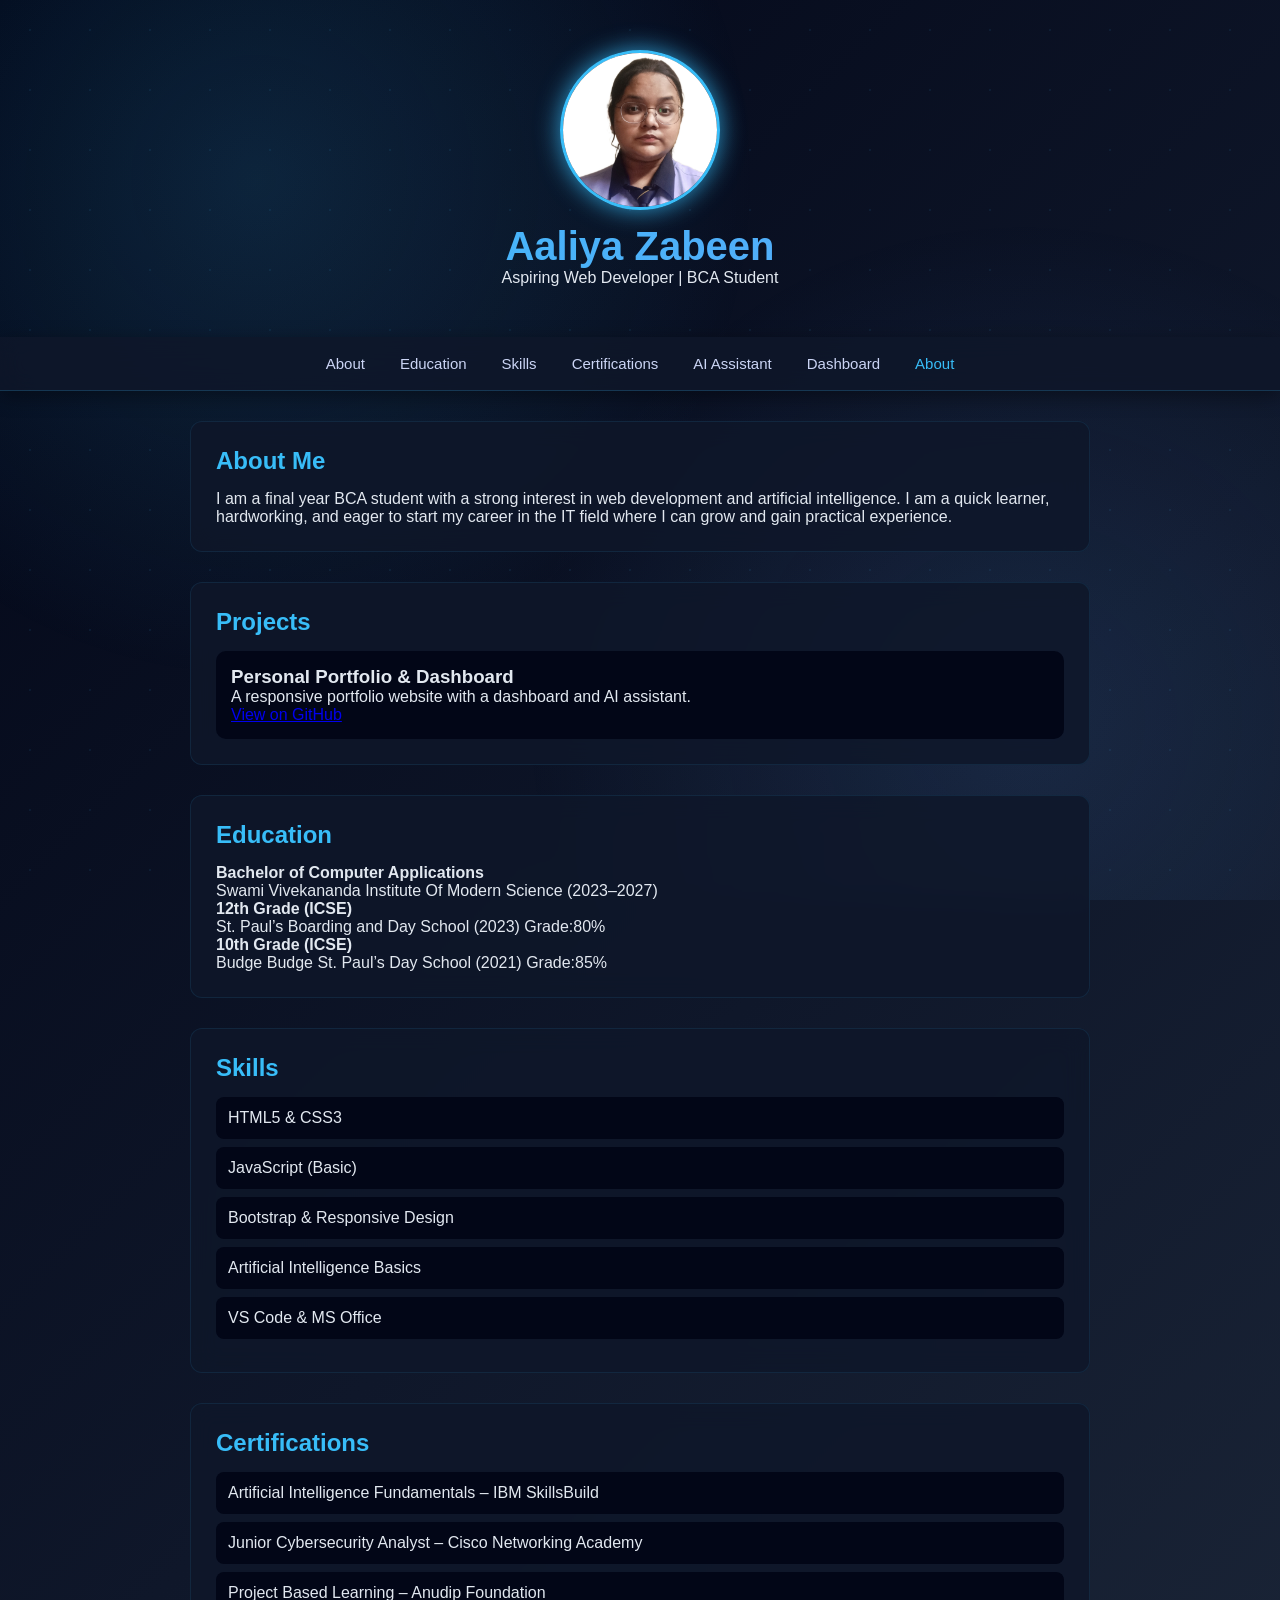
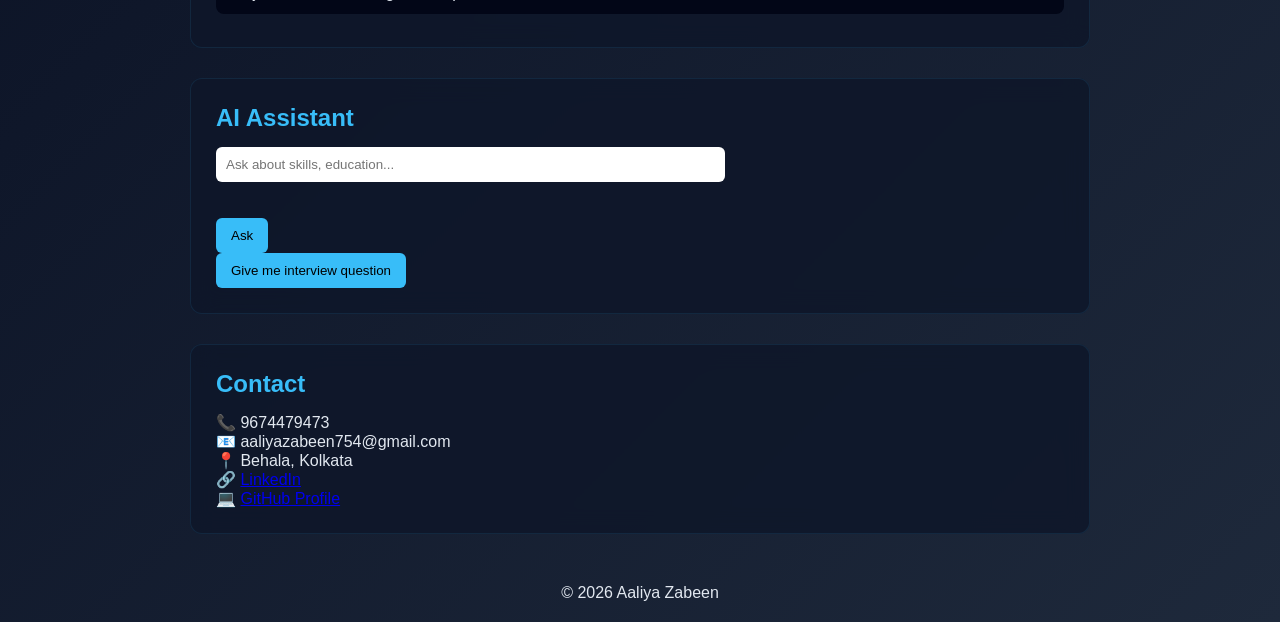
==== index.html @ 9a7f5747 "Add files via upload" ====
<!DOCTYPE html>
<html>
<head>
  <title>Aaliya Zabeen | Portfolio</title>
  <link rel="stylesheet" href="style.css">
</head>
<body>

<header class="hero">
  <img src="Aaliya photo.jpg.jpg" alt="Aaliya Zabeen" class="profile-pic">
  <h1>Aaliya Zabeen</h1>
  <p class="typing">Aspiring Web Developer | BCA Student</p>
</header>


<nav>
  <a href="#about">About</a>
  <a href="#education">Education</a>
  <a href="#skills">Skills</a>
  <a href="#certifications">Certifications</a>
  <a href="#ai">AI Assistant</a>
  <a href="dashboard.html">Dashboard</a>
  <a href="#about" class="active">About</a>
</nav>

<section id="about">
  <h2>About Me</h2>
  <p>
    I am a final year BCA student with a strong interest in web development and artificial intelligence.
    I am a quick learner, hardworking, and eager to start my career in the IT field where I can grow and gain practical experience.
  </p>
</section>

<section id="projects">
  <h2>Projects</h2>

  <div class="card">
    <h3>Personal Portfolio & Dashboard</h3>
    <p>A responsive portfolio website with a dashboard and AI assistant.</p>
    <a href="https://github.com/Aaliya9051" target="_blank">View on GitHub</a>
  </div>

</section>

<section id="education">
  <h2>Education</h2>
  <p><b>Bachelor of Computer Applications</b><br>
  Swami Vivekananda Institute Of Modern Science (2023–2027)</p>

  <p><b>12th Grade (ICSE)</b><br>
  St. Paul’s Boarding and Day School (2023)
  Grade:80%</p>

  <p><b>10th Grade (ICSE)</b><br>
  Budge Budge St. Paul’s Day School (2021)
  Grade:85%</p>
</section>

<section id="skills">
  <h2>Skills</h2>
  <ul>
    <li>HTML5 & CSS3</li>
    <li>JavaScript (Basic)</li>
    <li>Bootstrap & Responsive Design</li>
    <li>Artificial Intelligence Basics</li>
    <li>VS Code & MS Office</li>
  </ul>
</section>

<section id="certifications">
  <h2>Certifications</h2>
  <ul>
    <li>Artificial Intelligence Fundamentals – IBM SkillsBuild</li>
    <li>Junior Cybersecurity Analyst – Cisco Networking Academy</li>
    <li>Project Based Learning – Anudip Foundation</li>
  </ul>
</section>

<section id="ai">
  <h2>AI Assistant</h2>

  <input type="text" id="question" placeholder="Ask about skills, education...">
  
  <div id="suggestions"></div>

  <br><br>
  <button onclick="askAI()">Ask</button>

  <p id="answer"></p>

  <button onclick="askQuestion()">Give me interview question</button>
  <p id="questionBox"></p>
</section>

<section>
  <h2>Contact</h2>
  <p>📞 9674479473</p>
  <p>📧 aaliyazabeen754@gmail.com</p>
  <p>📍 Behala, Kolkata</p>

  <p>
    🔗 <a href="https://www.linkedin.com/in/aaliya-zabeen-4bb41a309" target="_blank">LinkedIn</a>
  </p>

  <p>
    💻 <a href="https://github.com/Aaliya9051" target="_blank">GitHub Profile</a>
  </p>
</section>

<footer>
  <p>© 2026 Aaliya Zabeen</p>
</footer>

<script src="script.js"></script>
</body>
</html>
---- style.css ----
* {
  margin: 0;
  padding: 0;
  box-sizing: border-box;
}

html {
  scroll-behavior: smooth;
}

body {
  font-family: 'Segoe UI', sans-serif;
  background: linear-gradient(135deg, #020617, #0f172a, #1e293b);
  color: #e2e8f0;
}

/* HEADER */
.hero {
  text-align: center;
  padding: 50px 20px;
}

.profile-pic {
  width: 160px;
  height: 160px;
  border-radius: 50%;
  object-fit: cover;      /* fills circle properly */
  object-position: top center;   /* adjust this if face cut */
  border: 3px solid #38bdf8;
  box-shadow: 0 0 25px rgba(56,189,248,0.8);
}


h1 {
  margin-top: 10px;
  font-size: 2.5rem;
  background: linear-gradient(90deg, #38bdf8, #60a5fa);
  -webkit-background-clip: text;
  -webkit-text-fill-color: transparent;
}

/* NAV */
nav {
  display: flex;
  justify-content: center;
  gap: 35px;
  padding: 18px;
  background: rgba(15, 23, 42, 0.85);
  backdrop-filter: blur(12px);
  border-bottom: 1px solid rgba(56,189,248,0.2);
}

nav a {
  color: #cbd5f5;
  text-decoration: none;
  font-size: 15px;
  position: relative;
  transition: 0.3s;
}

/* 🔥 Hover effect (light blue glow) */
nav a:hover {
  color: #38bdf8;
}

/* 🔥 Animated underline */
nav a::after {
  content: "";
  position: absolute;
  width: 0%;
  height: 2px;
  left: 0;
  bottom: -6px;
  background: linear-gradient(90deg, #38bdf8, #60a5fa);
  transition: 0.3s;
}

nav a:hover::after {
  width: 100%;
}

/* SECTIONS */
section {
  max-width: 900px;
  margin: 30px auto;
  padding: 25px;
  background: rgba(15, 23, 42, 0.7);
  border-radius: 12px;
  transition: 0.3s;
}

section:hover {
  transform: translateY(-5px);
  box-shadow: 0 0 20px rgba(56,189,248,0.4);
}

h2 {
  color: #38bdf8;
  margin-bottom: 15px;
}

/* LIST */
ul {
  list-style: none;
}

ul li {
  background: #020617;
  padding: 10px;
  margin: 6px 0;
  border-radius: 8px;
}

/* BUTTON */
button {
  padding: 10px 15px;
  background: #38bdf8;
  border: none;
  border-radius: 6px;
  color: black;
  cursor: pointer;
}

button:hover {
  box-shadow: 0 0 15px #38bdf8;
}

/* INPUT */
input {
  padding: 10px;
  width: 60%;
  border-radius: 6px;
  border: none;
}

/* AI Suggestions */
#suggestions div {
  background: #020617;
  padding: 5px;
  margin: 2px;
  border-radius: 5px;
  cursor: pointer;
}

#suggestions div:hover {
  background: #38bdf8;
  color: black;
}

/* CARD */
.card {
  background: #020617;
  padding: 15px;
  border-radius: 10px;
}

/* FOOTER */
footer {
  text-align: center;
  padding: 20px;
}
.fade-in {
  opacity: 0;
  transform: translateY(20px);
  animation: fadeIn 1s ease forwards;
}

@keyframes fadeIn {
  to {
    opacity: 1;
    transform: translateY(0);
  }
}
.card {
  transition: 0.3s;
}

.card:hover {
  transform: scale(1.05);
  box-shadow: 0 0 25px rgba(56,189,248,0.5);
}
button:active {
  transform: scale(0.95);
}
.hero {
  animation: fadeIn 1.2s ease;
}
ul li {
  background: #020617;
  padding: 12px;
  margin: 8px 0;
  border-radius: 8px;
  transition: 0.3s;
}

/* 🔥 SAME BLUE THEME HOVER */
ul li:hover {
  background: #0f172a;
  border-left: 4px solid #38bdf8;
  box-shadow: 0 0 15px rgba(56,189,248,0.4);
  transform: translateX(5px);
}
.card {
  background: #020617;
  padding: 15px;
  border-radius: 10px;
  transition: 0.3s;
}

.card:hover {
  transform: scale(1.03);
  box-shadow: 0 0 20px rgba(56,189,248,0.5);
}
section:hover {
  transform: translateY(-6px);
  box-shadow: 0 0 25px rgba(56,189,248,0.4);
}
nav a.active {
  color: #38bdf8;
}
nav {
  box-shadow: 0 5px 20px rgba(0,0,0,0.4);
}
body::before {
  content: "";
  position: fixed;
  width: 100%;
  height: 100%;
  background: radial-gradient(circle, rgba(56,189,248,0.15) 1px, transparent 1px);
  background-size: 50px 50px;
  z-index: -1;
}
body::before {
  content: "";
  position: fixed;
  width: 100%;
  height: 100%;
  background: radial-gradient(circle at 20% 20%, rgba(56,189,248,0.15), transparent 40%),
              radial-gradient(circle at 80% 80%, rgba(96,165,250,0.12), transparent 40%),
              radial-gradient(circle, rgba(56,189,248,0.08) 1px, transparent 1px);
  background-size: 100% 100%, 100% 100%, 60px 60px;
  z-index: -1;
}
@keyframes floatBG {
  0% { transform: translateY(0px); }
  50% { transform: translateY(-10px); }
  100% { transform: translateY(0px); }
}

body::before {
  animation: floatBG 12s ease-in-out infinite;
}
section {
  max-width: 900px;
  margin: 30px auto;
  padding: 25px;
  background: rgba(15, 23, 42, 0.85);
  border-radius: 12px;
  backdrop-filter: blur(12px);
  border: 1px solid rgba(56,189,248,0.1);
}
body {
  overflow-x: hidden;
}
.home-btn {
  display: inline-block;
  margin: 30px auto;
  padding: 10px 18px;
  background: transparent;
  border: 2px solid #38bdf8;
  color: #38bdf8;
  border-radius: 8px;
  text-decoration: none;
  transition: 0.3s;
}

.home-btn:hover {
  background: #38bdf8;
  color: black;
  box-shadow: 0 0 15px #38bdf8;
}
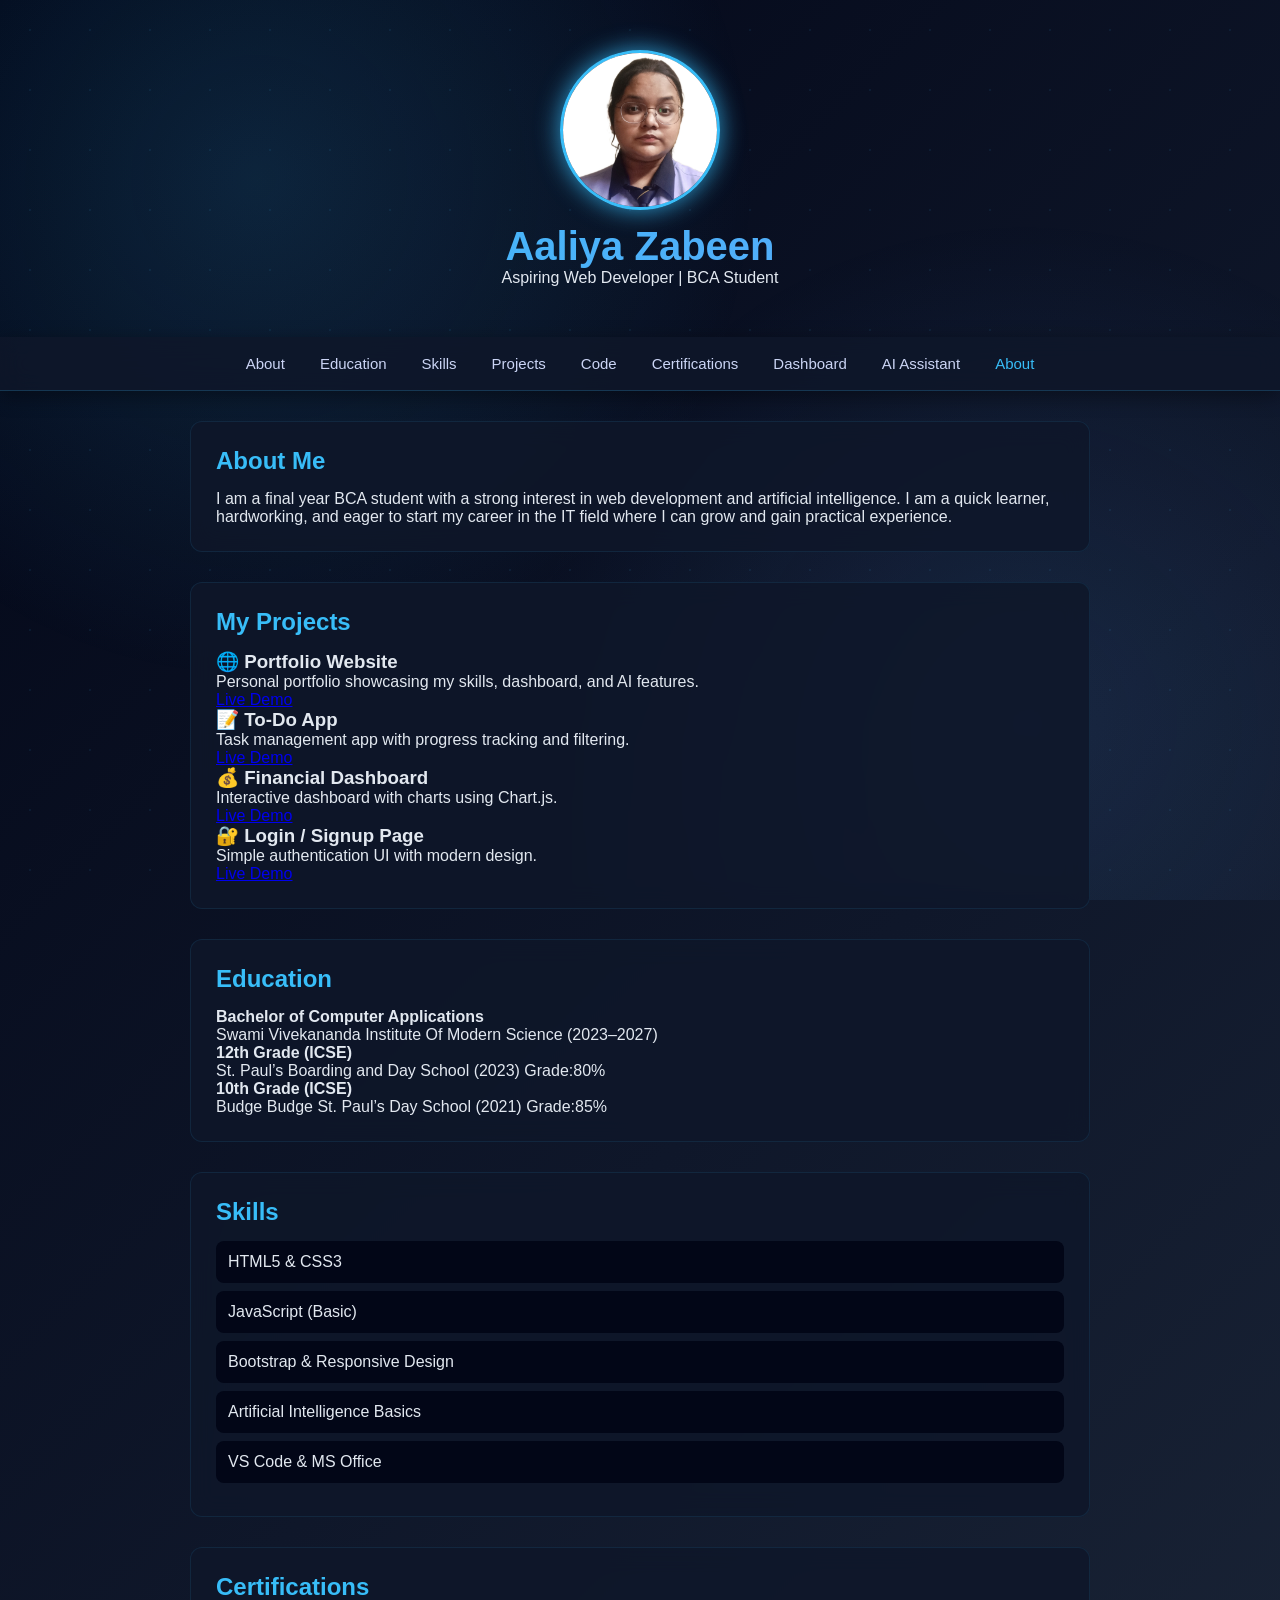
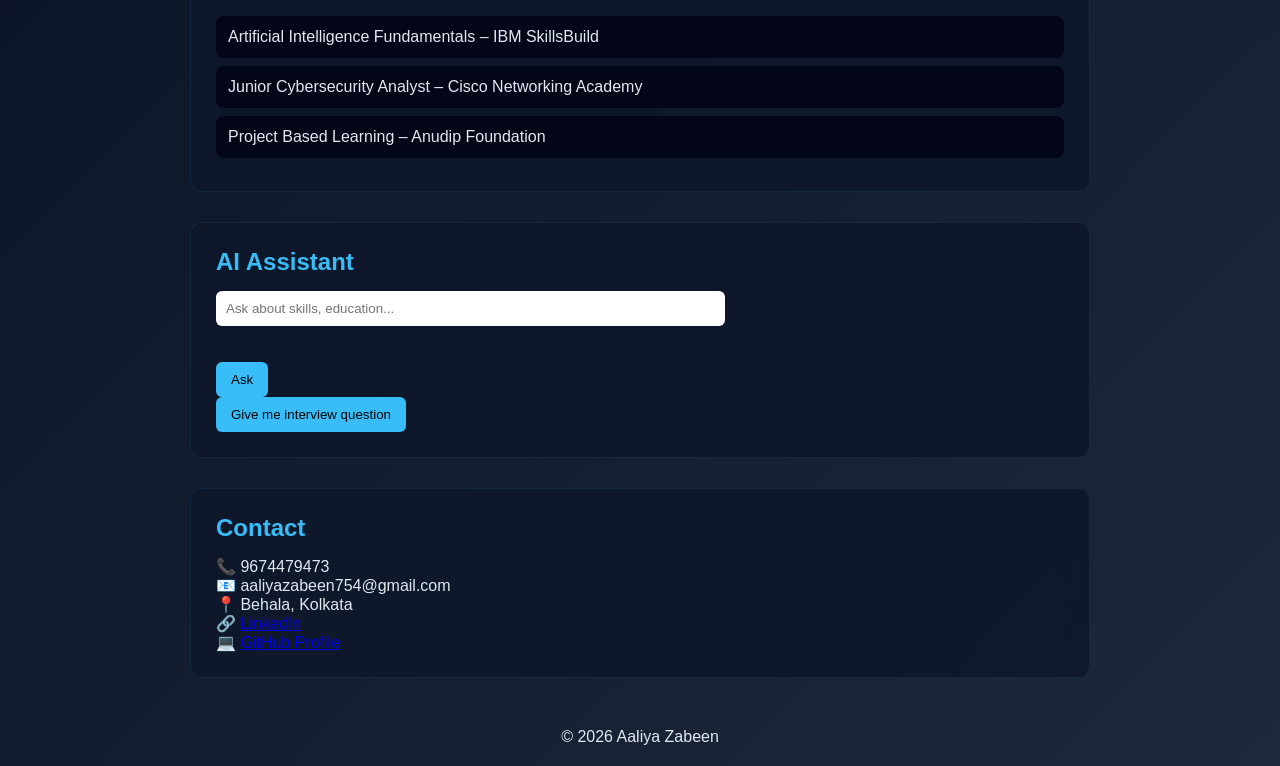
==== commit 32a72318: "Update index.html" ====
--- a/index.html
+++ b/index.html
@@ -17,10 +17,13 @@
   <a href="#about">About</a>
   <a href="#education">Education</a>
   <a href="#skills">Skills</a>
+  <a href="#projects">Projects</a>
+  <a href="https://github.com/Aaliya9051" target="_blank">Code</a>
   <a href="#certifications">Certifications</a>
+  <a href="dashboard.html">Dashboard</a>
   <a href="#ai">AI Assistant</a>
-  <a href="dashboard.html">Dashboard</a>
   <a href="#about" class="active">About</a>
+  
 </nav>
 
 <section id="about">
@@ -32,13 +35,40 @@
 </section>
 
 <section id="projects">
-  <h2>Projects</h2>
+  <h2>My Projects</h2>
 
-  <div class="card">
-    <h3>Personal Portfolio & Dashboard</h3>
-    <p>A responsive portfolio website with a dashboard and AI assistant.</p>
-    <a href="https://github.com/Aaliya9051" target="_blank">View on GitHub</a>
+  <div class="project-container">
+
+    <!-- Portfolio -->
+    <div class="project-card">
+      <h3>🌐 Portfolio Website</h3>
+      <p>Personal portfolio showcasing my skills, dashboard, and AI features.</p>
+      <a href="https://aaliya9051.github.io/portfolio-website/" target="_blank">Live Demo</a>
+    </div>
+
+    <!-- To-Do App -->
+    <div class="project-card">
+      <h3>📝 To-Do App</h3>
+      <p>Task management app with progress tracking and filtering.</p>
+      <a href="https://aaliya9051.github.io/todo-app/" target="_blank">Live Demo</a>
+    </div>
+
+    <!-- Financial Dashboard -->
+    <div class="project-card">
+      <h3>💰 Financial Dashboard</h3>
+      <p>Interactive dashboard with charts using Chart.js.</p>
+      <a href="https://aaliya9051.github.io/Finance-Dashboard/" target="_blank">Live Demo</a>
+    </div>
+
+    <!-- Login Signup -->
+    <div class="project-card">
+      <h3>🔐 Login / Signup Page</h3>
+      <p>Simple authentication UI with modern design.</p>
+      <a href="https://aaliya9051.github.io/login-signup-page/" target="_blank">Live Demo</a>
+    </div>
+
   </div>
+</section>
 
 </section>
 
@@ -113,4 +143,4 @@
 
 <script src="script.js"></script>
 </body>
-</html>+</html>
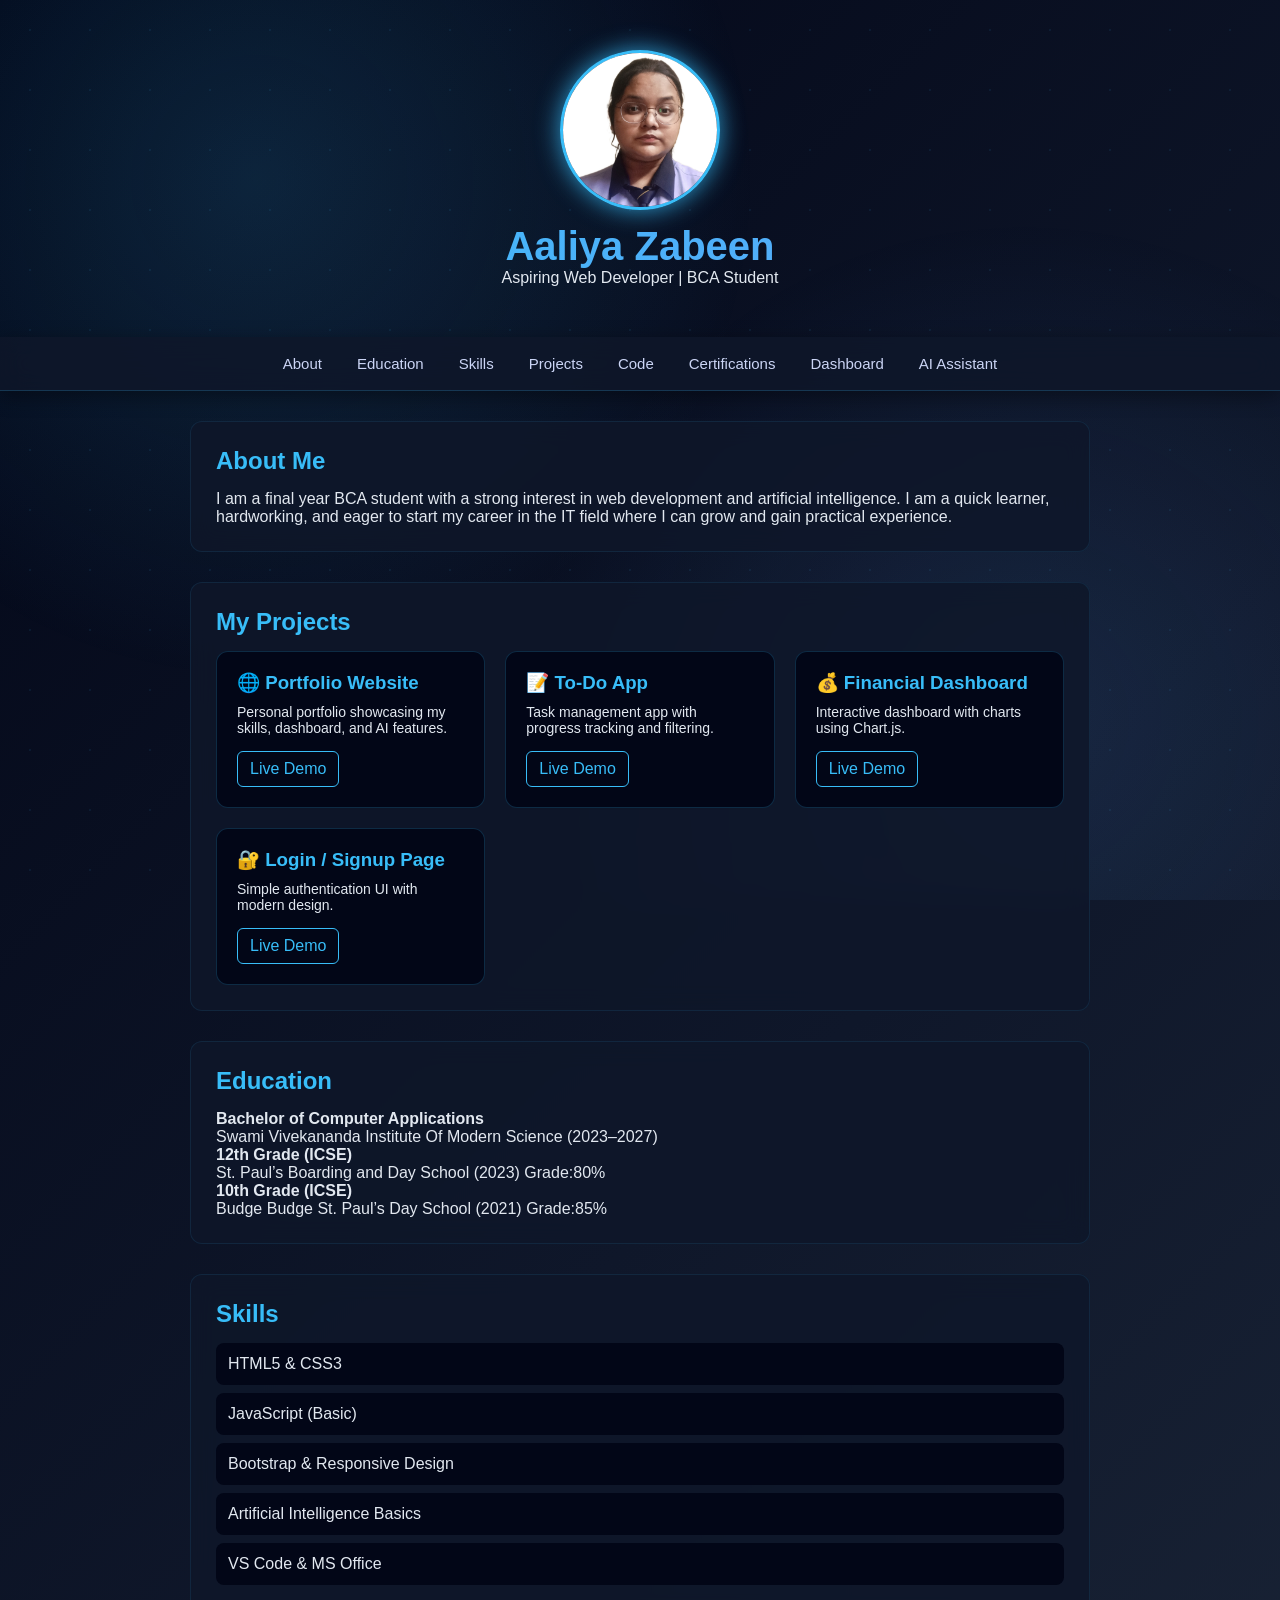
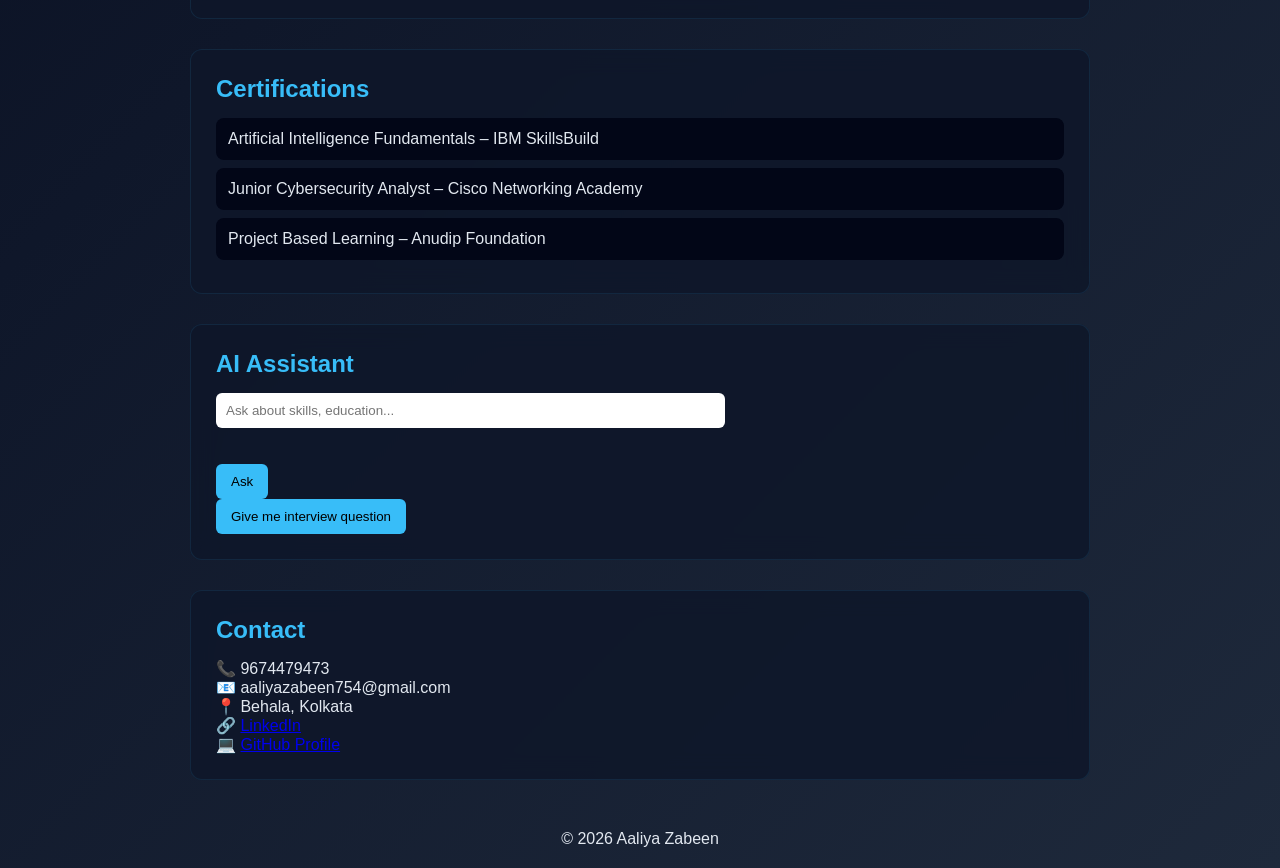
==== commit 384e11f4: "Update index.html" ====
--- a/index.html
+++ b/index.html
@@ -22,7 +22,6 @@
   <a href="#certifications">Certifications</a>
   <a href="dashboard.html">Dashboard</a>
   <a href="#ai">AI Assistant</a>
-  <a href="#about" class="active">About</a>
   
 </nav>
 
--- a/style.css
+++ b/style.css
@@ -278,4 +278,47 @@
   background: #38bdf8;
   color: black;
   box-shadow: 0 0 15px #38bdf8;
+}
+.project-container {
+  display: grid;
+  grid-template-columns: repeat(auto-fit, minmax(250px, 1fr));
+  gap: 20px;
+}
+
+.project-card {
+  background: #020617;
+  padding: 20px;
+  border-radius: 12px;
+  transition: 0.3s;
+  border: 1px solid rgba(56,189,248,0.2);
+}
+
+.project-card:hover {
+  transform: translateY(-8px);
+  box-shadow: 0 0 20px rgba(56,189,248,0.5);
+}
+
+.project-card h3 {
+  color: #38bdf8;
+  margin-bottom: 10px;
+}
+
+.project-card p {
+  font-size: 14px;
+  margin-bottom: 15px;
+}
+
+.project-card a {
+  display: inline-block;
+  padding: 8px 12px;
+  border: 1px solid #38bdf8;
+  color: #38bdf8;
+  border-radius: 6px;
+  text-decoration: none;
+  transition: 0.3s;
+}
+
+.project-card a:hover {
+  background: #38bdf8;
+  color: black;
 }
